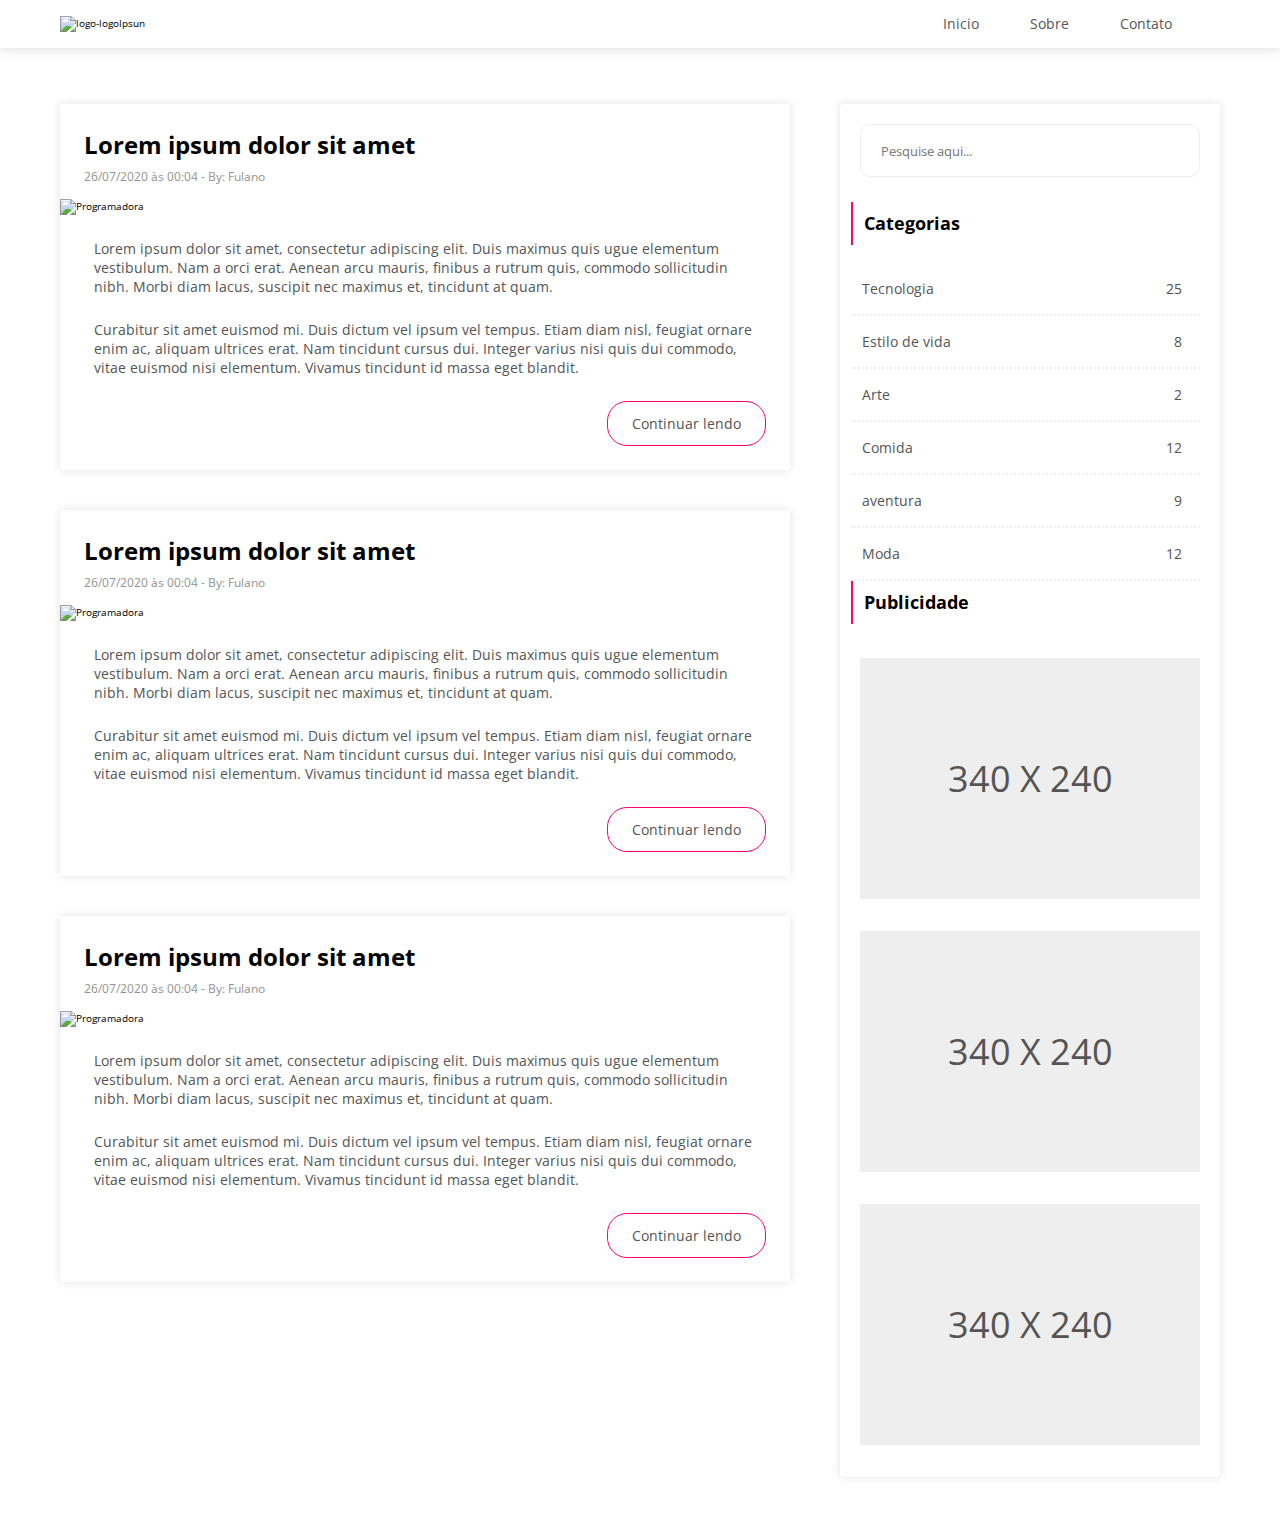
==== index.html @ 7461f777 "projeto-unidade-01-contato-e-continuar-lendo-adicionado" ====
<!DOCTYPE html>
<html lang="pt-br">
    <head>
        <meta charset="UTF-8">
        <link rel="stylesheet" href="css/style.css">
        <meta name="viewport" content="width=device-width, initial-scale=1.0">
        <title>Desafio-unidade-01</title>
        <link rel="preconnect" href="https://fonts.gstatic.com">
        <link href="https://fonts.googleapis.com/css2?family=Open+Sans:wght@300;400;700&display=swap" rel="stylesheet">
    </head>
    <body class="home">
        <div class="head">
            <div class="container-head">
               <div class="logo">
                <img src="assets/logo.svg" alt="logo-logoIpsun">
                
                </div>
                <div class="navegacao-head">
                    <a href="">Inicio</a>
                    <a href="">Sobre</a>
                    <a href="contato.html">Contato</a>
                </div> 
            </div>
            
        </div><!--fim-de-head-->

        
        <div class="container">
            <div class="conteudo">
                <div class="artigo">
                    <h1>Lorem ipsum dolor sit amet</h1>
                    <p class="data">26/07/2020 às 00:04 - By: Fulano</p>
                    <img src="assets/pessoa.png" alt="Programadora">
                    <div class="texto">
                        <p>Lorem ipsum dolor sit amet, consectetur adipiscing elit. Duis maximus quis 
                        ugue elementum vestibulum. Nam a orci erat. Aenean arcu mauris, finibus a rutrum quis, 
                        commodo sollicitudin nibh. Morbi diam lacus, suscipit nec maximus et, tincidunt at quam. </p>

                        <p>Curabitur sit amet euismod mi. Duis dictum vel ipsum vel tempus. Etiam diam nisl, 
                        feugiat ornare enim ac, aliquam ultrices erat. Nam tincidunt cursus dui. Integer varius 
                        nisi quis dui commodo, vitae euismod nisi elementum. Vivamus tincidunt id massa eget blandit.</p>
                    </div>
                    

                    <div class="buttom"><a href="post-continuar-lendo.html">Continuar lendo</a></div>
                </div>

                <div class="artigo">
                    <h1>Lorem ipsum dolor sit amet</h1>
                    <p class="data">26/07/2020 às 00:04 - By: Fulano</p>
                    <img src="assets/computador.png" alt="Programadora">
                    <div class="texto">
                        <p>Lorem ipsum dolor sit amet, consectetur adipiscing elit. Duis maximus quis 
                        ugue elementum vestibulum. Nam a orci erat. Aenean arcu mauris, finibus a rutrum quis, 
                        commodo sollicitudin nibh. Morbi diam lacus, suscipit nec maximus et, tincidunt at quam. </p>

                        <p>Curabitur sit amet euismod mi. Duis dictum vel ipsum vel tempus. Etiam diam nisl, 
                        feugiat ornare enim ac, aliquam ultrices erat. Nam tincidunt cursus dui. Integer varius 
                        nisi quis dui commodo, vitae euismod nisi elementum. Vivamus tincidunt id massa eget blandit.</p>
                    </div>
                    

                    <div class="buttom"><a href="post-continuar-lendo.html">Continuar lendo</a></div>

                </div>

                <div class="artigo">
                    <h1>Lorem ipsum dolor sit amet</h1>
                    <p class="data">26/07/2020 às 00:04 - By: Fulano</p>
                    <img src="assets/pintura.png" alt="Programadora">
                    <div class="texto">
                        <p>Lorem ipsum dolor sit amet, consectetur adipiscing elit. Duis maximus quis 
                        ugue elementum vestibulum. Nam a orci erat. Aenean arcu mauris, finibus a rutrum quis, 
                        commodo sollicitudin nibh. Morbi diam lacus, suscipit nec maximus et, tincidunt at quam. </p>

                        <p>Curabitur sit amet euismod mi. Duis dictum vel ipsum vel tempus. Etiam diam nisl, 
                        feugiat ornare enim ac, aliquam ultrices erat. Nam tincidunt cursus dui. Integer varius 
                        nisi quis dui commodo, vitae euismod nisi elementum. Vivamus tincidunt id massa eget blandit.</p>
                    </div>
                    

                    
                    <div class="buttom"><a href="post-continuar-lendo.html">Continuar lendo</a></div>

                </div>
            </div ><!--fim-de-conteudo-->

            <div class="menu-lateral">
                <div class="pesquisa-lateral">
                    <input type="text" id="pesquisa" placeholder="Pesquise aqui...">
                </div>

                <div class="categoria">
                    <div class="titulo">
                        <h3>Categorias</h3>
                    </div>
                    <div class="categoria-items">
                        <a><span>Tecnologia</span> <span>25</span></a>
                    </div>
                    <div class="categoria-items">
                        <a><span>Estilo de vida</span> <span>8</span></a>
                    </div>
                    <div class="categoria-items">
                        <a><span>Arte</span> <span>2</span></a>
                    </div>
                    <div class="categoria-items">
                        <a><span>Comida</span> <span>12</span></a>
                    </div>
                    <div class="categoria-items">
                        <a><span>aventura</span> <span>9</span></a>
                    </div>
                    <div class="categoria-items">
                        <a><span>Moda</span> <span>12</span></a>
                    </div>
                   
                </div><!--fim-de-categoria-->
                <div class="publicidade">
                    <div class="titulo">
                        <h3>Publicidade</h3>
                       
                    </div>
                    <div class="propaganda">
                        <p>340 X 240</p>
                    </div>
                    <div class="propaganda">
                        <p>340 X 240</p>
                    </div>
                    <div class="propaganda">
                        <p>340 X 240</p>
                    </div>
                </div>

                <div></div>
            </div>
        </div>
        
    </body>
</html>
---- css/style.css ----
*{
    margin :0;
    padding:0;
    box-sizing:border-box;
    font-family:'Open Sans', sans-serif;
}
html{
    font-size: 62.5%;
}
.head{
    background-color:#FFFFFF;
    padding:14.4px 0;
    box-shadow: 0px 2px 10px rgba(0, 0, 0, 0.12);
}
.container-head{
    display:flex;
    flex-direction:row;
    justify-content:space-between;
    margin:0 auto;
    align-items:center;
    max-width: 1160px;
}
.navegacao-head a{
    color: #545454;
    font-weight: normal;
    font-size: 14px;
    line-height: 19px;
    margin-right:48px;
    text-decoration:none;
}
.container{
    display:flex;
    flex-direction:row;
    justify-content:space-between;
    align-items:flex-start;
    max-width: 1160px;
    margin:56px auto;
}
.artigo{
    max-width: 730px;
    box-shadow: 0px 0px 1rem rgba(0, 0, 0, 0.12);
    border-radius: 4px;
    padding-top:24px;
    margin-bottom: 40px;
}
.texto p, .artigo h1, p.data{
    margin-left:2.4em;
    margin-right:2.4em;
}
.contato{
    padding-left:24px;
}
.texto p{
    max-width:682px;
    color:#545454;
    font-weight: normal;
    font-size: 14px;
    line-height: 19px;
    margin-top:24px;
    margin-bottom:24px;
}
.info-contato span{
    display:inline-block;
    font-weight: bold;
    margin-bottom: 14px;
    margin-top: 26px;
    margin-left: 8px;
}
.info-contato span, .info-contato  p{
    font-size:14px;
    color:#000000;
}
.artigo h2{
    margin-top:32px;
    margin-bottom: 26px;
}
.artigo h1{
    font-weight: bold;
    font-size: 24px;
    line-height: 33px;
    margin-bottom:8px;
    margin-left:24px;
}
.contato h1, .contato p {
    margin-left:0;
}
.buttom{
    display:flex;
    justify-content:flex-end;
}
.buttom a{
    color:#545454;
    text-decoration:none;
    font-size: 14px;
    padding:12px 24px;
    display: inline-block;
    border:1px solid #FE0078;
    border-radius: 20px;
    margin-right:24px;
    margin-bottom:24px;
}
.buttom-form a{
    color:#FFFFFF;
    margin-top:48px;
    margin-right:0;
    background-color:#FE0078;
}
.buttom a:hover{
    color:#FFFFFF;
    background-color:#FE0078;
    cursor:pointer;
}
p.data{
    color: #929292;
    font-weight: normal;
    font-size: 12px;
    line-height: 16px;
    margin-bottom:14px;
    margin-left:24px;
}

/*
------Menu lateral------
*/
.menu-lateral{
    max-width:380px;
    box-shadow: 0px 0px 10px rgba(0, 0, 0, 0.12);
    border-radius: 4px;
}
input{
    min-width:340px;
    margin-top:20px;
    margin-bottom:25px;
    margin-left:20px;
    margin-right:20px;
    border:1px solid #EEEEEE;
    border-radius:10px;
    padding-top:17px;
    padding-bottom:16px;
    padding-left:20px;
}
input:hover{
    border:1px solid #FE0078;
}
.titulo h3{
font-weight: bold;
font-size: 18px;
line-height: 25px;
}
.categoria a{
    color:#545454;
    font-weight: normal;
    font-size: 14px;
    line-height: 19px;
}
.titulo{
    margin-bottom:34px;
    margin-left:11px;
    padding-left:11px;
    padding-top:9px;
    padding-bottom:9px;
    border-left:2px solid #FE0078;
}
.categoria-items{
    display:flex;
    flex-direction:row;
    border-bottom:2px dotted #EEEEEE;
    justify-content:space-between;
    padding-bottom:16px;
    padding-right:18px;
    margin-top:16px;
    margin-right:20px;
    margin-left:11px;
    
}
.categoria-items:hover{
    border-bottom:2px dotted #FE0078;
}
.categoria-items a:hover{
    color:#FE0078;
    
}
.categoria-items a{
    padding-left:11px;
    width:100%;
    display:flex;
    justify-content:space-between;
    cursor: pointer;
}
.distanciar{
    margin-bottom:40px;
}
.propaganda{
    max-width:340px;
    margin-left:20px;
    margin-bottom:32px;
    padding:96px 0;
    text-align: center;
    background-color:#EEEEEE;
}
.propaganda p{
    color: #545454;
    font-weight: normal;
    font-size: 36px;
    line-height: 49px;
}
ul{
    padding-inline-start: 16px;
    font-weight: normal;
    font-size: 14px;
    line-height: 19px;
    margin-left:48px;
}
.txt-black{
    padding-bottom:46px;
}
.txt-black p{
    color:#000000;
}
.negrito{
    font-style:italic;
}
textarea{
    width:732px;
    border:1px solid #EEEEEE;
    margin-top:8px;
}
textarea:hover{
    border:1px solid #FE0078;
    cursor: pointer;
}
.comentarios{
    width: 732px;
    margin:0 auto;
}
.comentarios h1{
    font-weight: bold;
    font-size: 24px;
    line-height: 33px;
    margin-bottom:24px;
}
.formulario-de-dados{
    max-width: 732px;
    display:flex;
    justify-content:space-between;
    margin-bottom:24px;
}
label{
    font-weight: normal;
    font-size: 14px;
    line-height: 19px;
}
.dados input{
    display:flex;
    flex-direction: column;
    border:1px solid #EEEEEE;
    border-radius: 2px;
    margin-top:8px;
    margin-left:0;
    width: 354px;
    
}
.sobre input{
    width:100%;
    border-radius: 2px;
}
.dados input:hover{
    border:1px solid #FE0078;
    cursor: pointer;
}
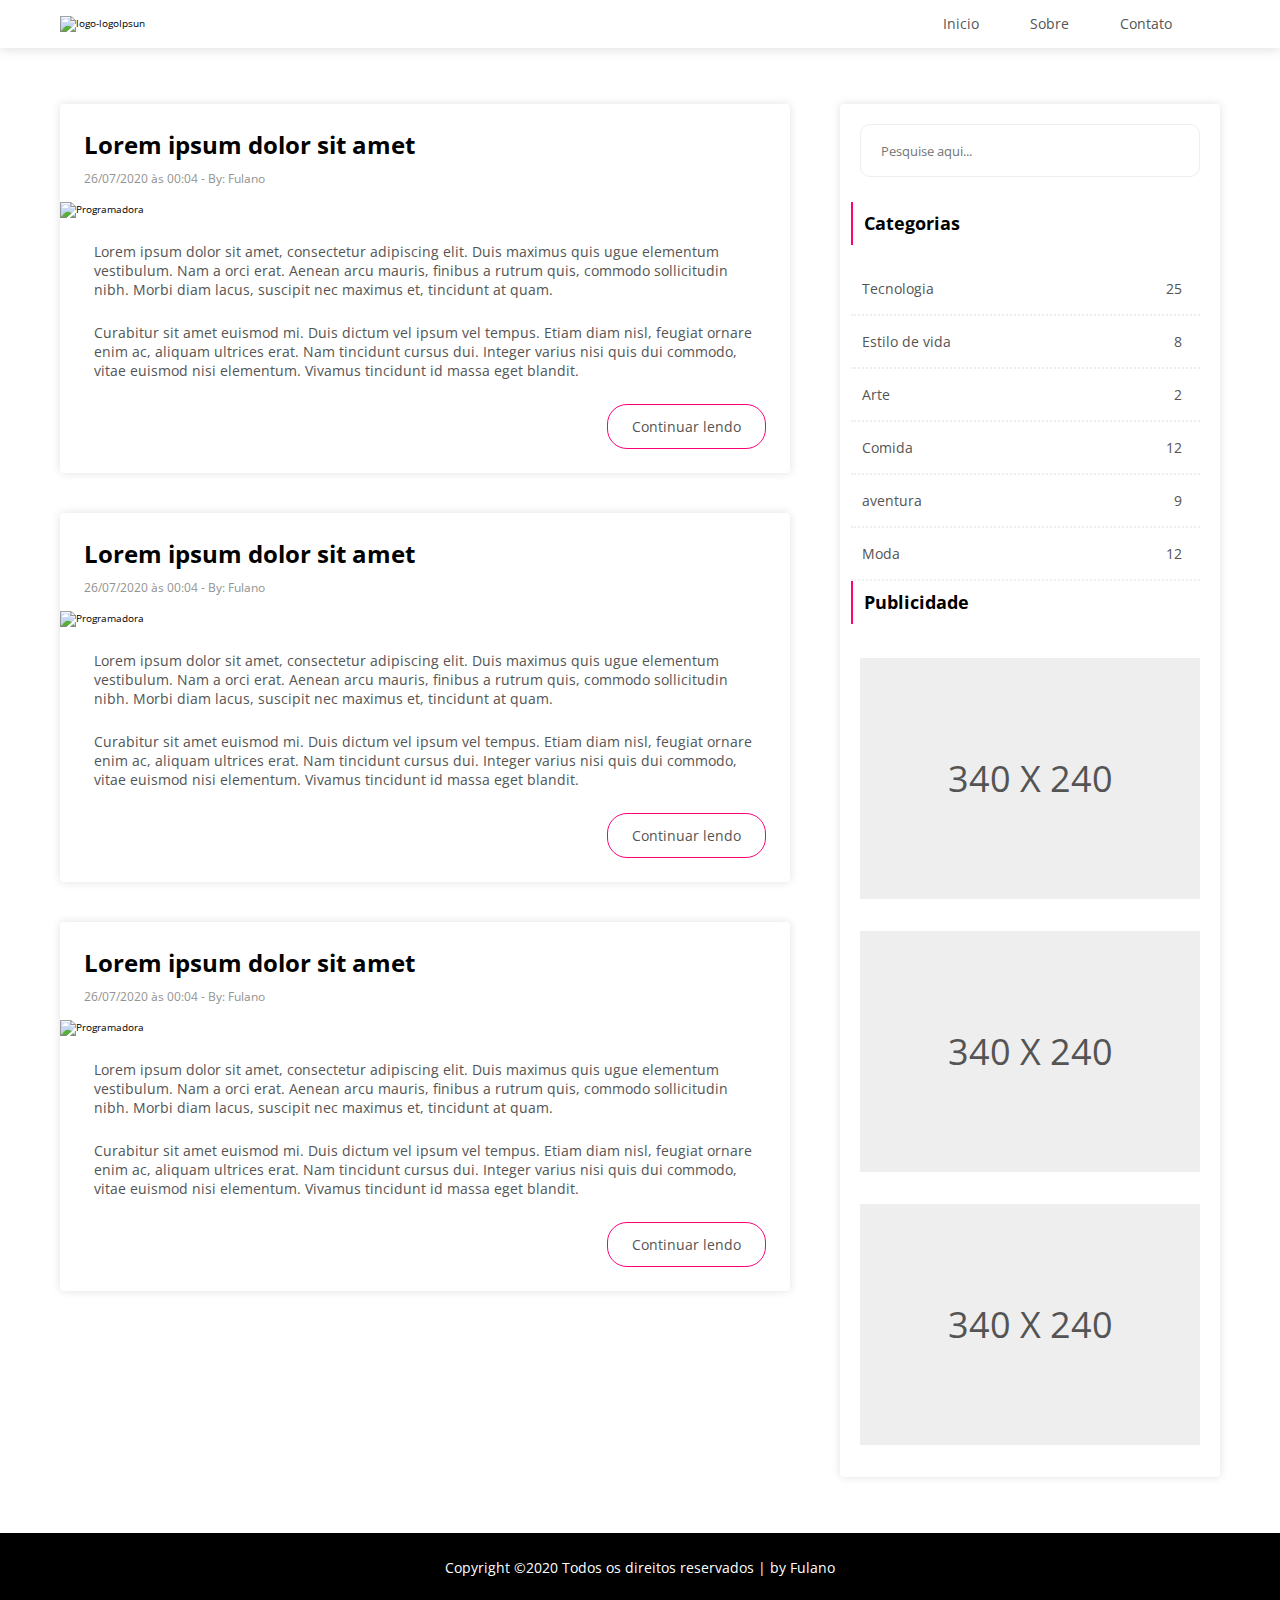
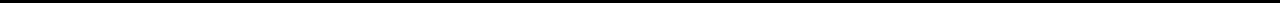
==== commit 30f22b6a: "incluindo rodape e setando valores em rem" ====
--- a/index.html
+++ b/index.html
@@ -134,5 +134,9 @@
             </div>
         </div>
         
+        <div class="rodape">
+            <p>Copyright ©2020 Todos os direitos reservados | by Fulano</p>
+        </div>
+        
     </body>
 </html>--- a/css/style.css
+++ b/css/style.css
@@ -18,14 +18,14 @@
     justify-content:space-between;
     margin:0 auto;
     align-items:center;
-    max-width: 1160px;
+    max-width: 116em;
 }
 .navegacao-head a{
     color: #545454;
     font-weight: normal;
-    font-size: 14px;
-    line-height: 19px;
-    margin-right:48px;
+    font-size: 1.4rem;
+    line-height: 1.9rem;
+    margin-right:4.8rem;
     text-decoration:none;
 }
 .container{
@@ -33,41 +33,44 @@
     flex-direction:row;
     justify-content:space-between;
     align-items:flex-start;
-    max-width: 1160px;
+    max-width: 116em;
     margin:56px auto;
 }
 .artigo{
-    max-width: 730px;
+    max-width: 73em;
     box-shadow: 0px 0px 1rem rgba(0, 0, 0, 0.12);
     border-radius: 4px;
-    padding-top:24px;
-    margin-bottom: 40px;
+    padding-top:2.4em;
+    margin-bottom: 4em;
+}
+.artigo img{
+    max-width: 73rem;
 }
 .texto p, .artigo h1, p.data{
     margin-left:2.4em;
     margin-right:2.4em;
 }
 .contato{
-    padding-left:24px;
+    padding-left:2.4em;
 }
 .texto p{
-    max-width:682px;
+    max-width:68.2em;
     color:#545454;
     font-weight: normal;
-    font-size: 14px;
-    line-height: 19px;
-    margin-top:24px;
-    margin-bottom:24px;
+    font-size: 1.4em;
+    line-height: 1.9rem;
+    margin-top:2.4rem;
+    margin-bottom:2.4rem;
 }
 .info-contato span{
     display:inline-block;
     font-weight: bold;
-    margin-bottom: 14px;
-    margin-top: 26px;
-    margin-left: 8px;
+    margin-bottom: 1.4em;
+    margin-top: 2.6rem;
+    margin-left: 0.8rem;
 }
 .info-contato span, .info-contato  p{
-    font-size:14px;
+    font-size:1.4rem;
     color:#000000;
 }
 .artigo h2{
@@ -76,10 +79,10 @@
 }
 .artigo h1{
     font-weight: bold;
-    font-size: 24px;
-    line-height: 33px;
-    margin-bottom:8px;
-    margin-left:24px;
+    font-size: 2.4em;
+    line-height: 3.3rem;
+    margin-bottom:0.8rem;
+    margin-left:2.4rem;
 }
 .contato h1, .contato p {
     margin-left:0;
@@ -91,17 +94,17 @@
 .buttom a{
     color:#545454;
     text-decoration:none;
-    font-size: 14px;
-    padding:12px 24px;
+    font-size: 1.4em;
+    padding:1.2rem 2.4rem;
     display: inline-block;
     border:1px solid #FE0078;
-    border-radius: 20px;
-    margin-right:24px;
-    margin-bottom:24px;
+    border-radius: 2rem;
+    margin-right:2.4rem;
+    margin-bottom:2.4rem;
 }
 .buttom-form a{
     color:#FFFFFF;
-    margin-top:48px;
+    margin-top:4.8rem;
     margin-right:0;
     background-color:#FE0078;
 }
@@ -113,52 +116,52 @@
 p.data{
     color: #929292;
     font-weight: normal;
-    font-size: 12px;
-    line-height: 16px;
-    margin-bottom:14px;
-    margin-left:24px;
+    font-size: 1.2em;
+    line-height: 1.6em;
+    margin-bottom:1.4rem;
+    margin-left:2.4rem;
 }
 
 /*
 ------Menu lateral------
 */
 .menu-lateral{
-    max-width:380px;
+    max-width:38rem;
     box-shadow: 0px 0px 10px rgba(0, 0, 0, 0.12);
     border-radius: 4px;
 }
 input{
-    min-width:340px;
-    margin-top:20px;
-    margin-bottom:25px;
-    margin-left:20px;
-    margin-right:20px;
+    min-width:34rem;
+    margin-top:2rem;
+    margin-bottom:2.5rem;
+    margin-left:2rem;
+    margin-right:2rem;
     border:1px solid #EEEEEE;
-    border-radius:10px;
-    padding-top:17px;
-    padding-bottom:16px;
-    padding-left:20px;
+    border-radius:1rem;
+    padding-top:1.7rem;
+    padding-bottom:1.6rem;
+    padding-left:2rem;
 }
 input:hover{
     border:1px solid #FE0078;
 }
 .titulo h3{
 font-weight: bold;
-font-size: 18px;
-line-height: 25px;
+font-size: 1.8rem;
+line-height: 2.5rem;
 }
 .categoria a{
     color:#545454;
     font-weight: normal;
-    font-size: 14px;
-    line-height: 19px;
+    font-size: 1.4rem;
+    line-height: 1.9rem;
 }
 .titulo{
-    margin-bottom:34px;
-    margin-left:11px;
-    padding-left:11px;
-    padding-top:9px;
-    padding-bottom:9px;
+    margin-bottom:3.4rem;
+    margin-left:1.1rem;
+    padding-left:1.1rem;
+    padding-top:0.9rem;
+    padding-bottom:0.9rem;
     border-left:2px solid #FE0078;
 }
 .categoria-items{
@@ -166,11 +169,11 @@
     flex-direction:row;
     border-bottom:2px dotted #EEEEEE;
     justify-content:space-between;
-    padding-bottom:16px;
-    padding-right:18px;
-    margin-top:16px;
-    margin-right:20px;
-    margin-left:11px;
+    padding-bottom:1.6rem;
+    padding-right:1.8rem;
+    margin-top:1.6rem;
+    margin-right:2rem;
+    margin-left:1.1rem;
     
 }
 .categoria-items:hover{
@@ -181,38 +184,38 @@
     
 }
 .categoria-items a{
-    padding-left:11px;
+    padding-left:1.1rem;
     width:100%;
     display:flex;
     justify-content:space-between;
     cursor: pointer;
 }
 .distanciar{
-    margin-bottom:40px;
+    margin-bottom:4rem;
 }
 .propaganda{
-    max-width:340px;
+    max-width:34rem;
     margin-left:20px;
-    margin-bottom:32px;
-    padding:96px 0;
+    margin-bottom:3.2rem;
+    padding:9.6rem 0;
     text-align: center;
     background-color:#EEEEEE;
 }
 .propaganda p{
     color: #545454;
     font-weight: normal;
-    font-size: 36px;
-    line-height: 49px;
+    font-size: 3.6rem;
+    line-height: 4.9rem;
 }
 ul{
-    padding-inline-start: 16px;
-    font-weight: normal;
-    font-size: 14px;
-    line-height: 19px;
-    margin-left:48px;
+    padding-inline-start: 1.6rem;
+    font-weight: normal;
+    font-size: 1.4rem;
+    line-height: 1.9rem;
+    margin-left:4.8rem;
 }
 .txt-black{
-    padding-bottom:46px;
+    padding-bottom:4.6rem;
 }
 .txt-black p{
     color:#000000;
@@ -221,43 +224,43 @@
     font-style:italic;
 }
 textarea{
-    width:732px;
+    width:73.2rem;
     border:1px solid #EEEEEE;
-    margin-top:8px;
+    margin-top:0.8rem;
 }
 textarea:hover{
     border:1px solid #FE0078;
     cursor: pointer;
 }
 .comentarios{
-    width: 732px;
+    width: 73.2rem;
     margin:0 auto;
 }
 .comentarios h1{
     font-weight: bold;
-    font-size: 24px;
-    line-height: 33px;
-    margin-bottom:24px;
+    font-size: 2.4rem;
+    line-height: 3.3rem;
+    margin-bottom:2.4rem;
 }
 .formulario-de-dados{
-    max-width: 732px;
-    display:flex;
-    justify-content:space-between;
-    margin-bottom:24px;
+    max-width: 73.2rem;
+    display:flex;
+    justify-content:space-between;
+    margin-bottom:2.4rem;
 }
 label{
     font-weight: normal;
-    font-size: 14px;
-    line-height: 19px;
+    font-size: 1.4rem;
+    line-height: 1.9rem;
 }
 .dados input{
     display:flex;
     flex-direction: column;
     border:1px solid #EEEEEE;
     border-radius: 2px;
-    margin-top:8px;
+    margin-top:0.8rem;
     margin-left:0;
-    width: 354px;
+    width: 35.4rem;
     
 }
 .sobre input{
@@ -267,4 +270,13 @@
 .dados input:hover{
     border:1px solid #FE0078;
     cursor: pointer;
+}
+.rodape{
+    color:#FFFFFF;
+    background-color: #000000;
+    padding-top:2.5rem;
+    padding-bottom:2.6rem;
+    text-align: center;
+    font-size: 14px;
+    line-height: 19px;
 }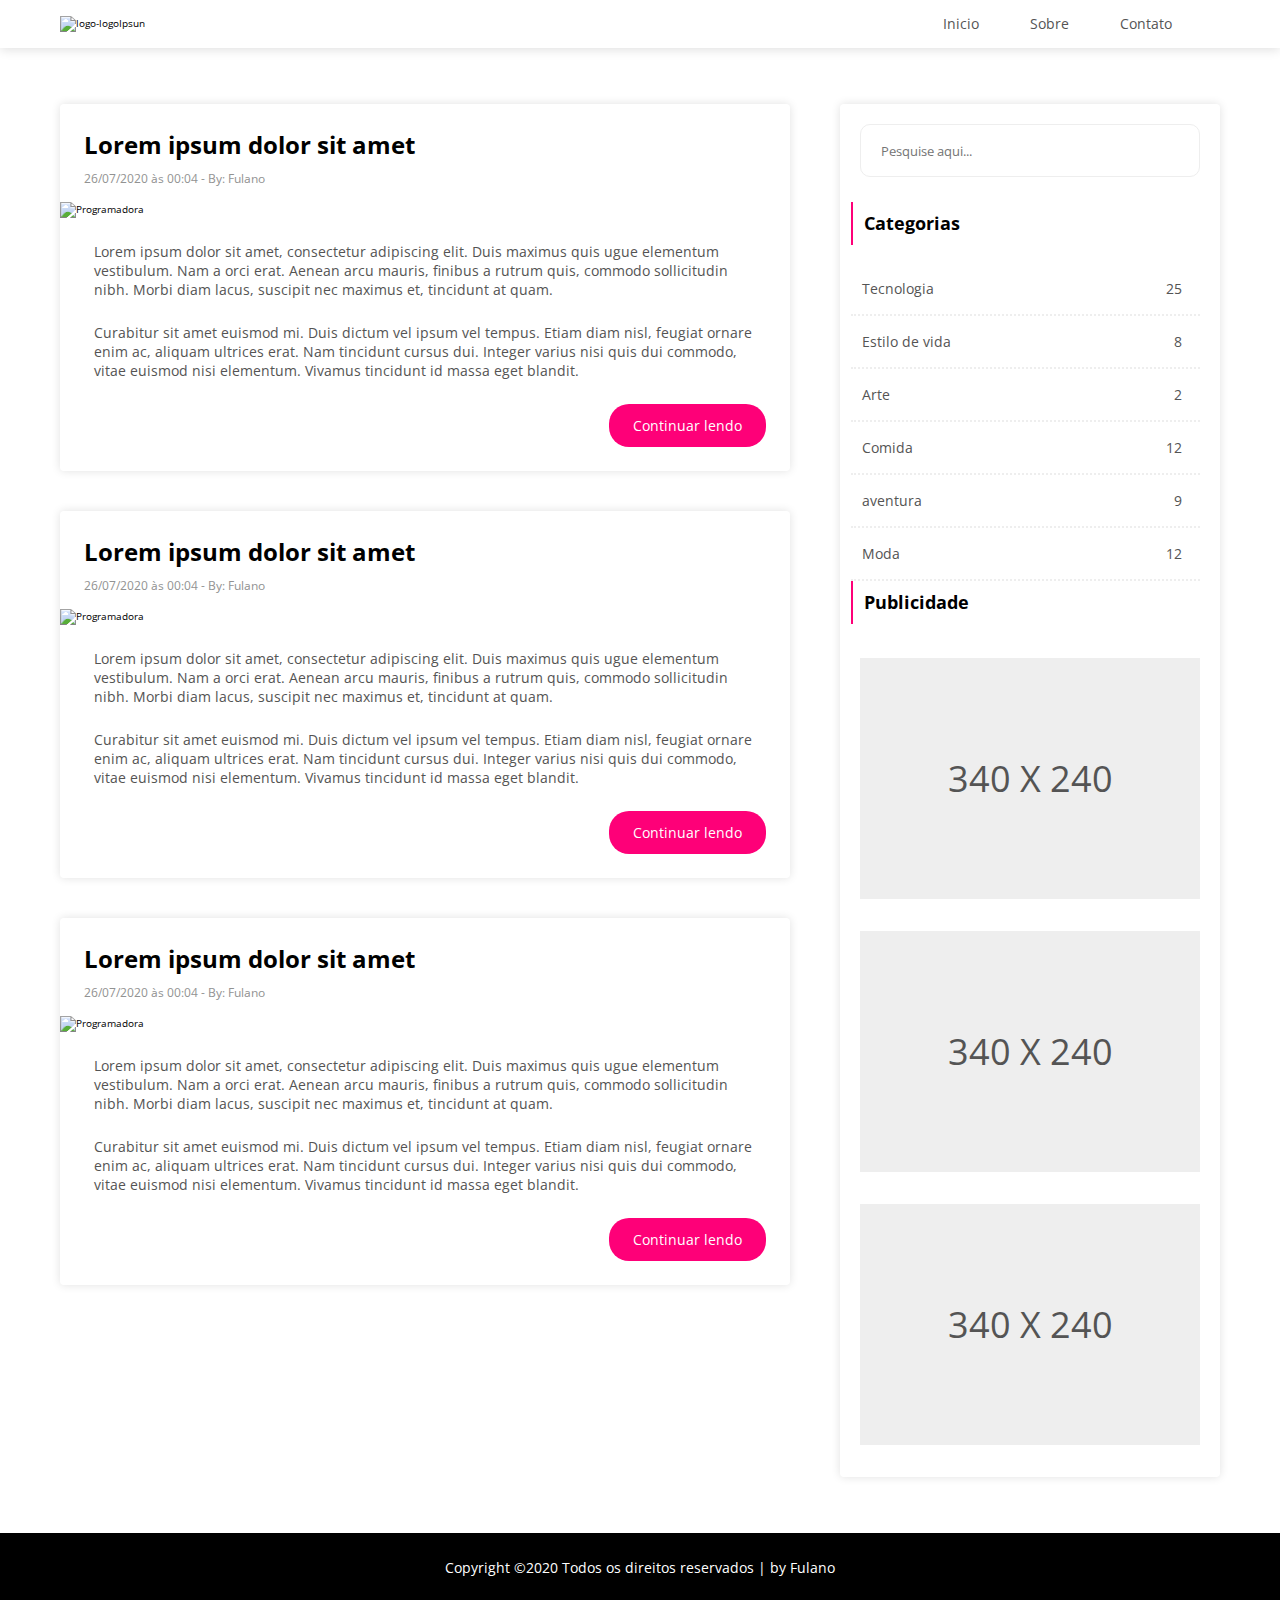
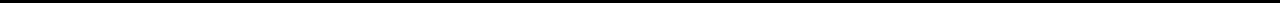
==== commit 84ff92bc: "finalizando projeto" ====
--- a/index.html
+++ b/index.html
@@ -17,7 +17,7 @@
                 </div>
                 <div class="navegacao-head">
                     <a href="">Inicio</a>
-                    <a href="">Sobre</a>
+                    <a href="Ops.html">Sobre</a>
                     <a href="contato.html">Contato</a>
                 </div> 
             </div>
@@ -133,7 +133,7 @@
                 <div></div>
             </div>
         </div>
-        
+
         <div class="rodape">
             <p>Copyright ©2020 Todos os direitos reservados | by Fulano</p>
         </div>
--- a/css/style.css
+++ b/css/style.css
@@ -51,7 +51,7 @@
     margin-right:2.4em;
 }
 .contato{
-    padding-left:2.4em;
+    padding:2.4em;
 }
 .texto p{
     max-width:68.2em;
@@ -91,16 +91,22 @@
     display:flex;
     justify-content:flex-end;
 }
-.buttom a{
-    color:#545454;
+.comentar{
+    margin:48px 0;
+}
+.comentar, .buttom a{
+    color:white;
     text-decoration:none;
     font-size: 1.4em;
     padding:1.2rem 2.4rem;
     display: inline-block;
-    border:1px solid #FE0078;
+    background-color: #FE0078;
+    border:none;
     border-radius: 2rem;
+    margin-bottom:2.4rem;
+}
+.buttom a{
     margin-right:2.4rem;
-    margin-bottom:2.4rem;
 }
 .buttom-form a{
     color:#FFFFFF;
@@ -108,7 +114,7 @@
     margin-right:0;
     background-color:#FE0078;
 }
-.buttom a:hover{
+.buttom a:hover, .comentar:hover{
     color:#FFFFFF;
     background-color:#FE0078;
     cursor:pointer;
@@ -130,7 +136,7 @@
     box-shadow: 0px 0px 10px rgba(0, 0, 0, 0.12);
     border-radius: 4px;
 }
-input{
+input#pesquisa{
     min-width:34rem;
     margin-top:2rem;
     margin-bottom:2.5rem;
@@ -142,7 +148,7 @@
     padding-bottom:1.6rem;
     padding-left:2rem;
 }
-input:hover{
+input#pesquisa:hover{
     border:1px solid #FE0078;
 }
 .titulo h3{
@@ -223,12 +229,12 @@
 .negrito{
     font-style:italic;
 }
-textarea{
+.text-area textarea{
     width:73.2rem;
     border:1px solid #EEEEEE;
     margin-top:0.8rem;
 }
-textarea:hover{
+.text-area textarea:hover{
     border:1px solid #FE0078;
     cursor: pointer;
 }
@@ -244,6 +250,12 @@
 }
 .formulario-de-dados{
     max-width: 73.2rem;
+    display:flex;
+    justify-content:space-between;
+    margin-bottom:2.4rem;
+}
+.formulario-de-contato{
+    max-width: 68.2rem;
     display:flex;
     justify-content:space-between;
     margin-bottom:2.4rem;
@@ -261,13 +273,24 @@
     margin-top:0.8rem;
     margin-left:0;
     width: 35.4rem;
+    height: 4.2rem;
     
 }
-.sobre input{
-    width:100%;
+.dados-contato input{
+    display:flex;
+    flex-direction: column;
+    border:1px solid #EEEEEE;
     border-radius: 2px;
-}
-.dados input:hover{
+    margin-top:0.8rem;
+    margin-left:0;
+    width: 32.9rem;
+    height: 4.2rem;
+}
+.dados-sobre input{
+    width:93%;
+    border-radius: 2px;
+}
+.dados input:hover, .dados-contato input:hover{
     border:1px solid #FE0078;
     cursor: pointer;
 }
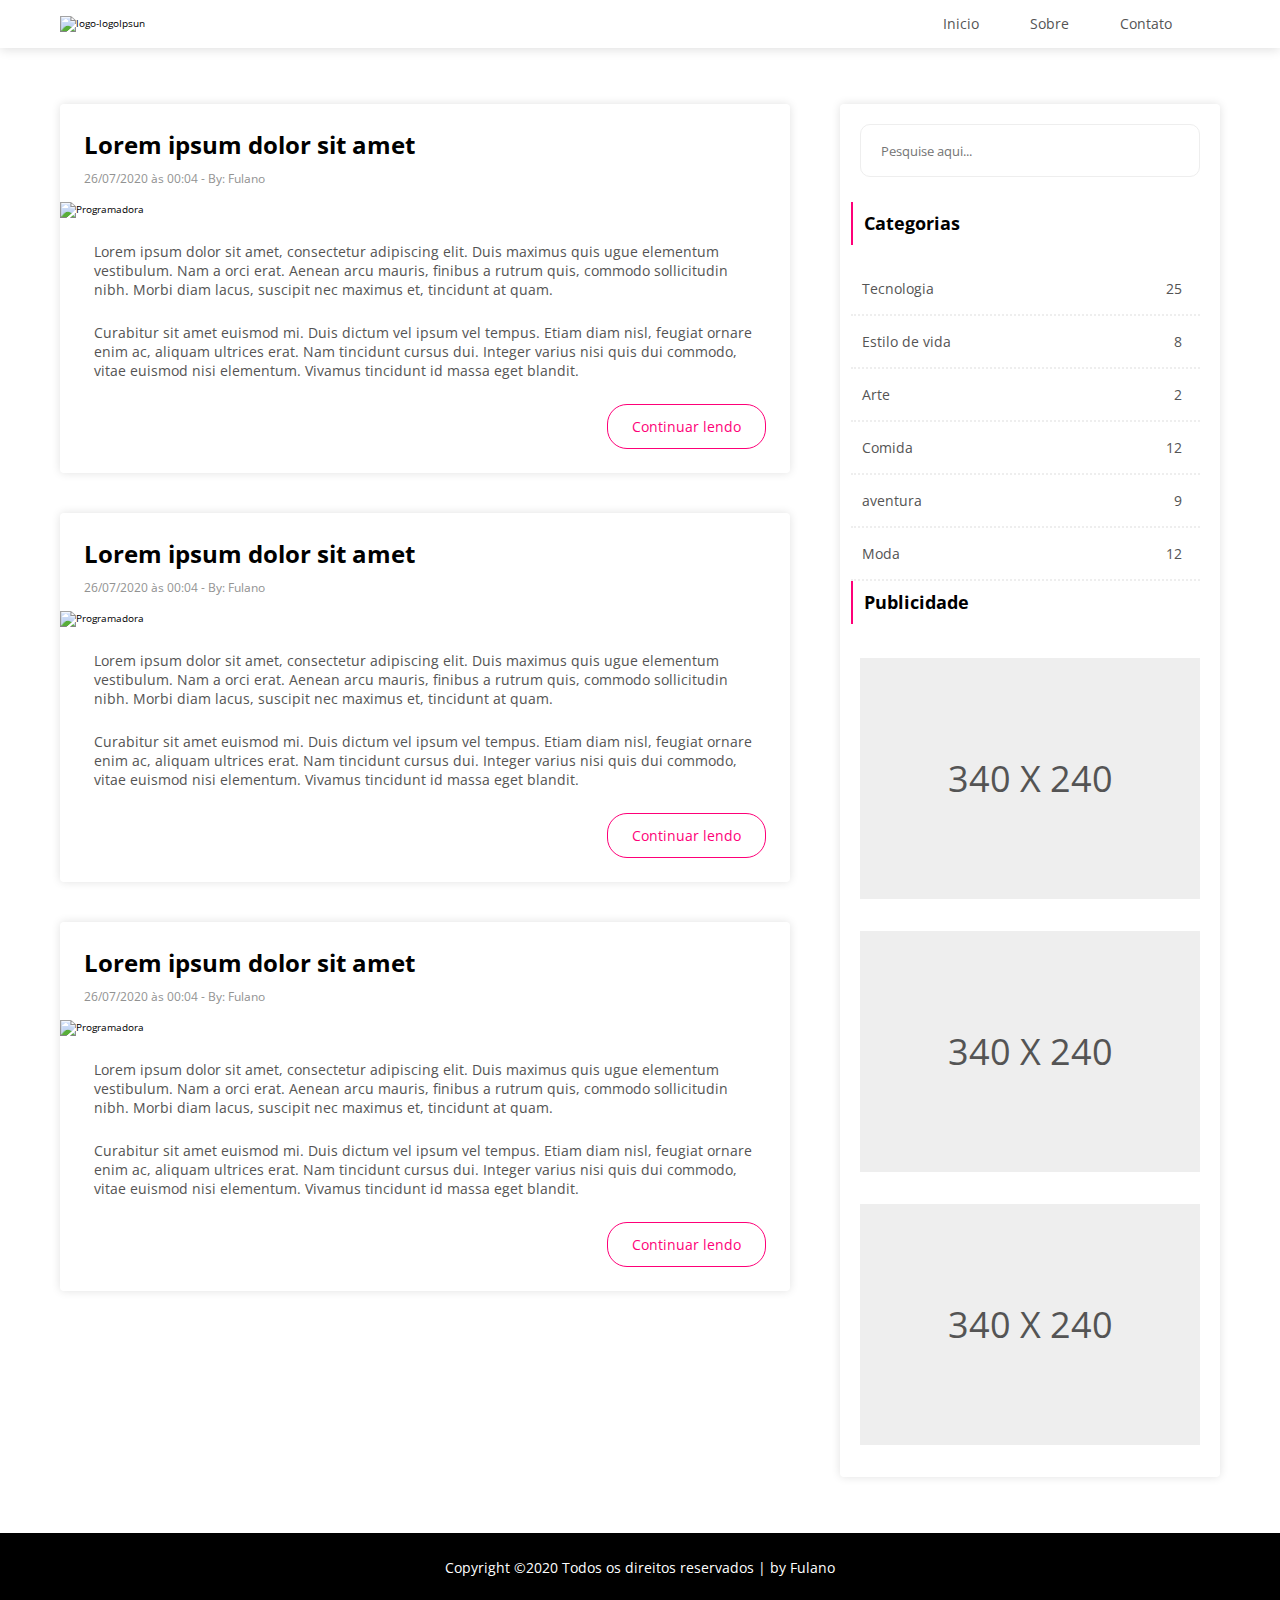
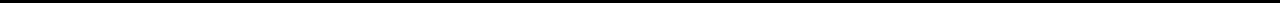
==== commit f99130e8: "first commit" ====
--- a/index.html
+++ b/index.html
@@ -8,13 +8,14 @@
         <link rel="preconnect" href="https://fonts.gstatic.com">
         <link href="https://fonts.googleapis.com/css2?family=Open+Sans:wght@300;400;700&display=swap" rel="stylesheet">
     </head>
+
     <body class="home">
         <div class="head">
             <div class="container-head">
                <div class="logo">
-                <img src="assets/logo.svg" alt="logo-logoIpsun">
-                
+                    <img src="assets/logo.svg" alt="logo-logoIpsun">
                 </div>
+
                 <div class="navegacao-head">
                     <a href="">Inicio</a>
                     <a href="Ops.html">Sobre</a>
@@ -28,9 +29,12 @@
         <div class="container">
             <div class="conteudo">
                 <div class="artigo">
+
                     <h1>Lorem ipsum dolor sit amet</h1>
                     <p class="data">26/07/2020 às 00:04 - By: Fulano</p>
+
                     <img src="assets/pessoa.png" alt="Programadora">
+
                     <div class="texto">
                         <p>Lorem ipsum dolor sit amet, consectetur adipiscing elit. Duis maximus quis 
                         ugue elementum vestibulum. Nam a orci erat. Aenean arcu mauris, finibus a rutrum quis, 
@@ -46,9 +50,12 @@
                 </div>
 
                 <div class="artigo">
+
                     <h1>Lorem ipsum dolor sit amet</h1>
                     <p class="data">26/07/2020 às 00:04 - By: Fulano</p>
+
                     <img src="assets/computador.png" alt="Programadora">
+
                     <div class="texto">
                         <p>Lorem ipsum dolor sit amet, consectetur adipiscing elit. Duis maximus quis 
                         ugue elementum vestibulum. Nam a orci erat. Aenean arcu mauris, finibus a rutrum quis, 
@@ -65,9 +72,12 @@
                 </div>
 
                 <div class="artigo">
+
                     <h1>Lorem ipsum dolor sit amet</h1>
                     <p class="data">26/07/2020 às 00:04 - By: Fulano</p>
+
                     <img src="assets/pintura.png" alt="Programadora">
+
                     <div class="texto">
                         <p>Lorem ipsum dolor sit amet, consectetur adipiscing elit. Duis maximus quis 
                         ugue elementum vestibulum. Nam a orci erat. Aenean arcu mauris, finibus a rutrum quis, 
@@ -86,6 +96,7 @@
             </div ><!--fim-de-conteudo-->
 
             <div class="menu-lateral">
+
                 <div class="pesquisa-lateral">
                     <input type="text" id="pesquisa" placeholder="Pesquise aqui...">
                 </div>
@@ -114,6 +125,7 @@
                     </div>
                    
                 </div><!--fim-de-categoria-->
+                
                 <div class="publicidade">
                     <div class="titulo">
                         <h3>Publicidade</h3>
--- a/css/style.css
+++ b/css/style.css
@@ -91,10 +91,20 @@
     display:flex;
     justify-content:flex-end;
 }
+.buttom a{
+    color:#FE0078;
+    text-decoration:none;
+    font-size: 1.4em;
+    padding:1.2rem 2.4rem;
+    display: inline-block;
+    border:1px solid #FE0078;
+    border-radius: 2rem;
+    margin-bottom:2.4rem;
+}
 .comentar{
     margin:48px 0;
 }
-.comentar, .buttom a{
+.comentar, .buttom input{
     color:white;
     text-decoration:none;
     font-size: 1.4em;
@@ -151,6 +161,9 @@
 input#pesquisa:hover{
     border:1px solid #FE0078;
 }
+input#pesquisa:focus{
+    border:none;
+}
 .titulo h3{
 font-weight: bold;
 font-size: 1.8rem;
